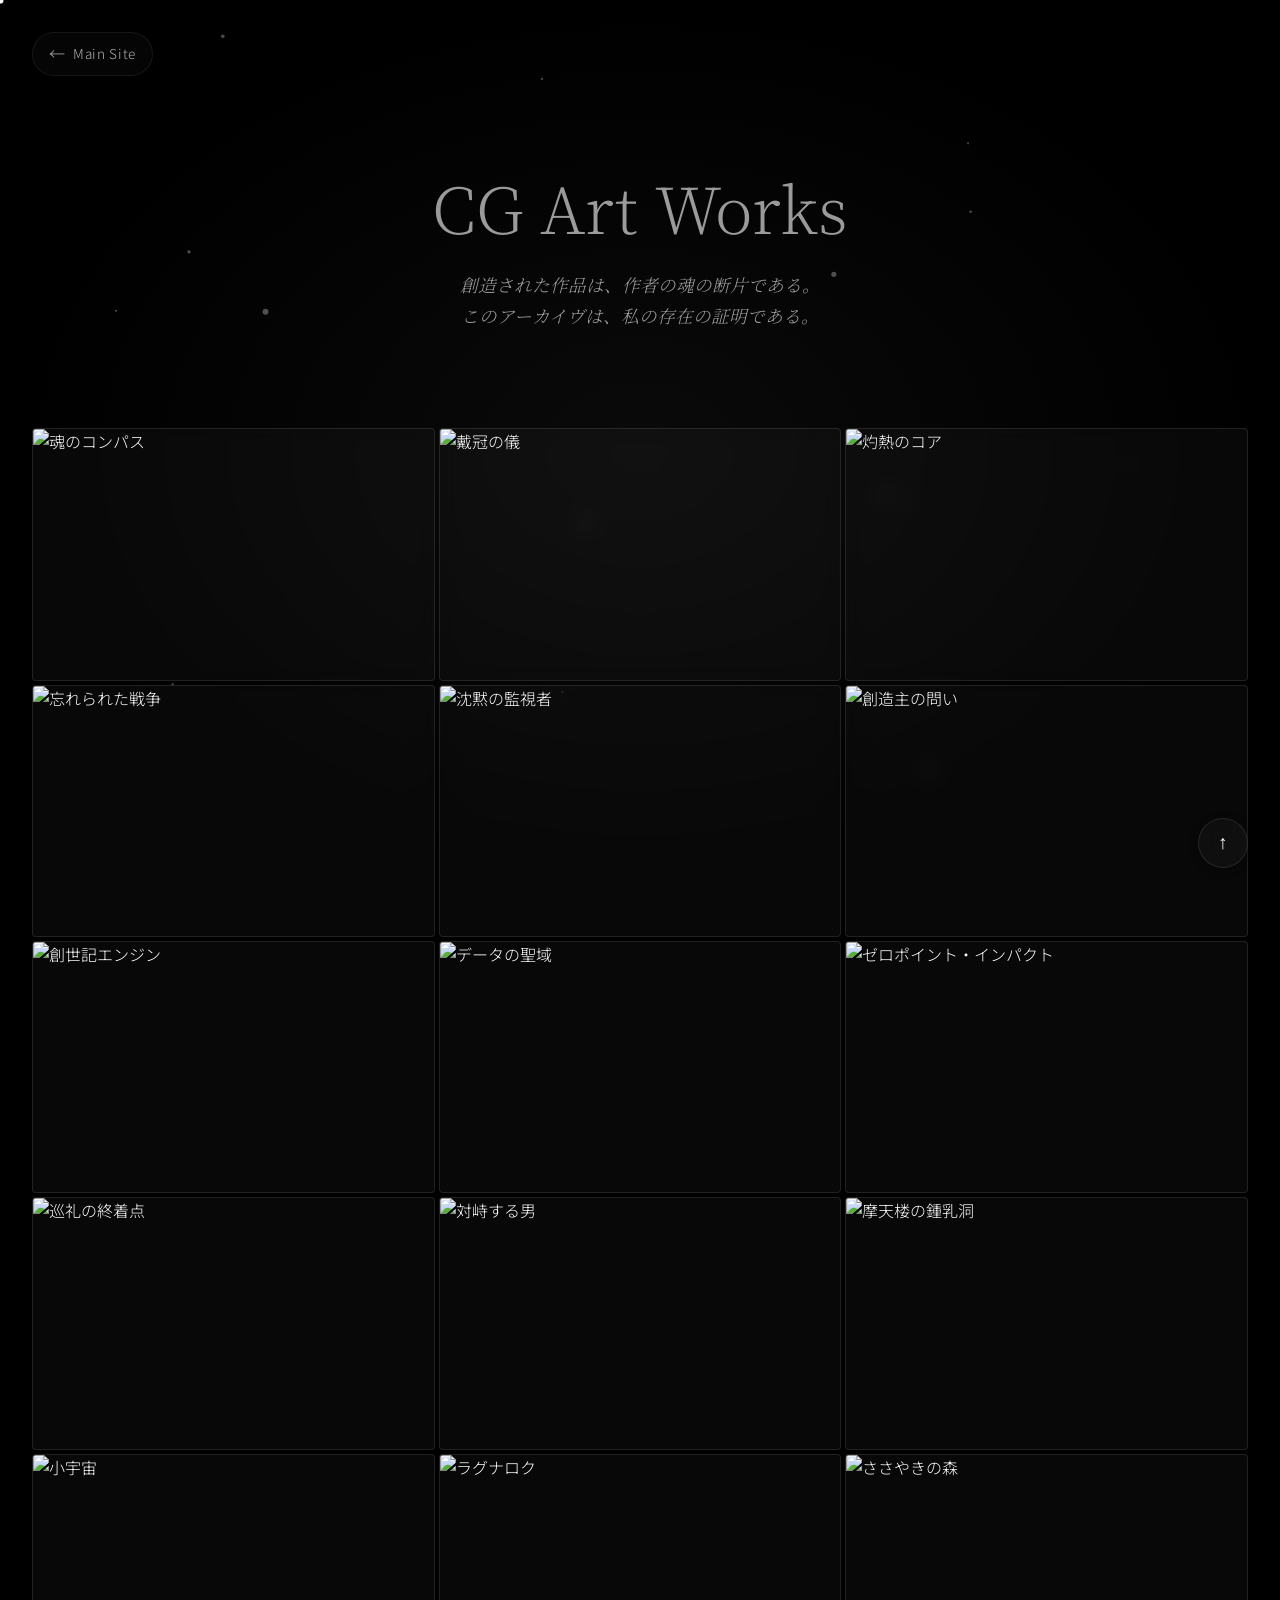
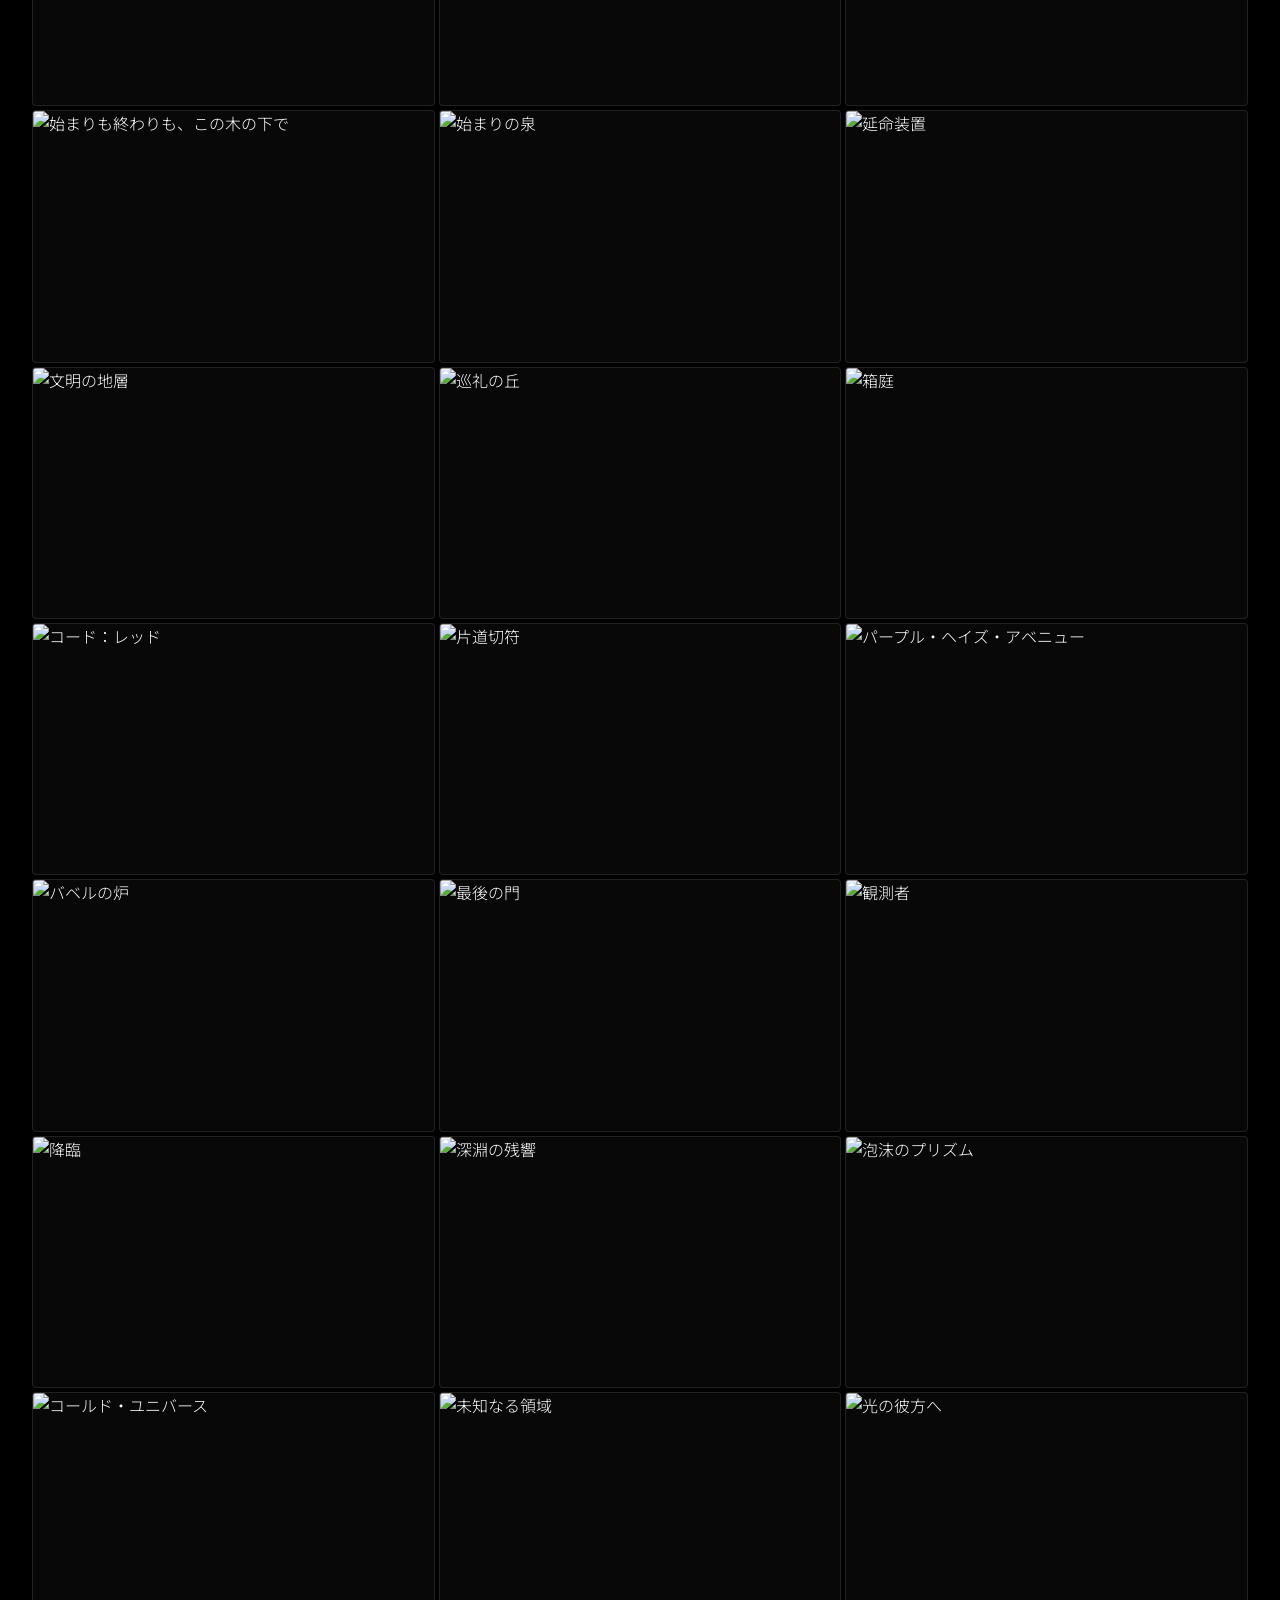
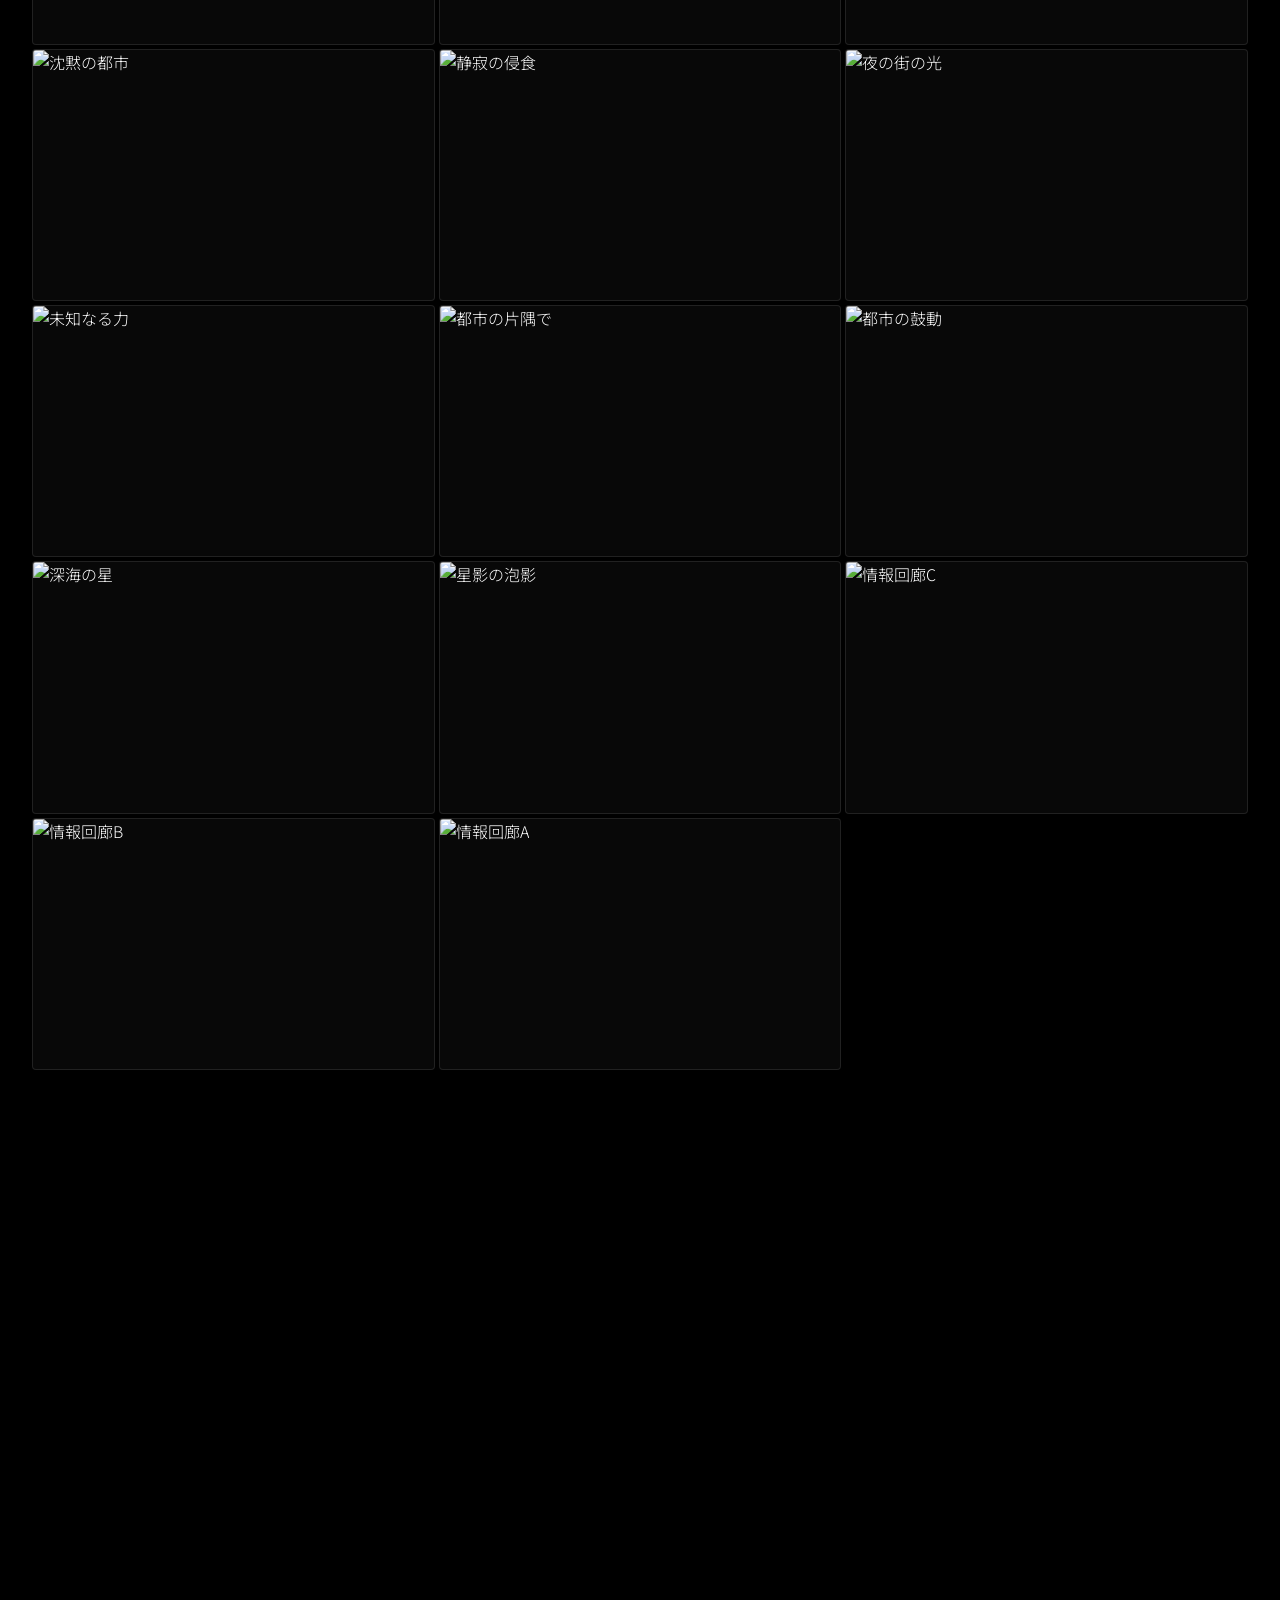
==== index.html @ 97fca93e "サイト改修" ====
<!DOCTYPE html>
<html lang="ja">

<head>
    <meta charset="UTF-8">
    <meta name="viewport" content="width=device-width, initial-scale=1.0">
    <title>CG Art Works - Furuya Takumi</title>
    <meta name="description" content="Furuya Takumi (FRYX) の3DCG作品集。Blender、Maya等で制作されたデジタルアートのアーカイヴ。">
    <link rel="preconnect" href="https://fonts.googleapis.com">
    <link rel="preconnect" href="https://fonts.gstatic.com" crossorigin>
    <link
        href="https://fonts.googleapis.com/css2?family=Noto+Sans+JP:wght@100;200;300;400;500;600;700;800;900&family=Noto+Serif+JP:wght@200;300;400;500;600;700;900&display=swap"
        rel="stylesheet">
    <link rel="stylesheet" href="styles/main.css">
    <link rel="stylesheet" href="styles/works.css">
</head>

<body>
    <!-- 呼吸する背景 -->
    <div class="breathing-void"></div>

    <!-- 生成される粒子 -->
    <canvas id="existence-canvas"></canvas>

    <!-- メイン構造 -->
    <div class="creation-container">
        <!-- メインサイトへの戻りリンク -->
        <a href="https://fryx404.github.io/" class="back-to-main" id="back-to-main">
            <span class="back-arrow">←</span>
            <span class="back-text">Main Site</span>
        </a>

        <!-- ヘッダー -->
        <header class="creation-header">
            <div class="header-content">
                <h1 class="page-title">
                    <span class="title-void">CG Art Works</span>
                </h1>
                <p class="page-philosophy">
                    創造された作品は、作者の魂の断片である。<br>
                    このアーカイヴは、私の存在の証明である。
                </p>

            </div>
        </header>

        <!-- 作品グリッド -->
        <main class="works-main">
            <div class="works-universe" id="works-universe">
                <!-- 作品は動的に生成 -->
            </div>

            <!-- 空の状態 -->
            <div class="void-state" id="void-state">
                <div class="void-content">
                    <div class="void-symbol">∅</div>
                    <h3 class="void-title">無の境地</h3>
                    <p class="void-description">
                        フィルター条件に該当する創造物は存在しません。<br>
                        別の視点から宇宙を眺めてみてください。
                    </p>
                </div>
            </div>
        </main>
    </div>

    <!-- 浮遊するアクションボタン -->
    <div class="floating-actions">
        <button class="action-btn" id="scroll-to-top" title="頂点への回帰">
            <div class="btn-essence">↑</div>
        </button>
    </div>

    <script src="scripts/main.js"></script>
    <script src="scripts/works-data.js"></script>
    <script src="scripts/gallery.js"></script>
</body>

</html>
---- styles/main.css ----
/* =================================================
   存在の証明 - ベーススタイル
   テーマ: 創造性と保存性、有と無、生と死
   ================================================= */

/* フォントとベース設定 */
@import url('https://fonts.googleapis.com/css2?family=Noto+Sans+JP:wght@100;200;300;400;500;600;700;800;900&family=Noto+Serif+JP:wght@200;300;400;500;600;700;900&display=swap');

:root {
    /* 色彩の哲学 */
    --void: #000000;
    --existence: #ffffff;
    --liminal: #0a0a0a;
    --whisper: rgba(255, 255, 255, 0.03);
    --breath: rgba(255, 255, 255, 0.1);
    --pulse: rgba(255, 255, 255, 0.2);
    --manifestation: rgba(255, 255, 255, 0.4);
    --essence: rgba(255, 255, 255, 0.6);
    --transcendence: rgba(255, 255, 255, 0.9);
    
    /* 時間の感覚 */
    --instant: 0.1s;
    --moment: 0.3s;
    --breath-cycle: 4s;
    --existence-cycle: 8s;
    --eternity: 20s;
    
    /* 空間の定義 */
    --void-space: 0;
    --minimal-space: 4px;
    --whisper-space: 8px;
    --breath-space: 16px;
    --presence-space: 32px;
    --existence-space: 64px;
    --infinite-space: 128px;
    
    /* タイポグラフィの重み */
    --weightless: 100;
    --whisper-weight: 200;
    --breath-weight: 300;
    --presence-weight: 400;
    --manifestation-weight: 600;
    --transcendence-weight: 900;
}

/* 無の基盤 */
* {
    margin: 0;
    padding: 0;
    box-sizing: border-box;
}

*::before,
*::after {
    box-sizing: border-box;
}

html {
    font-size: 16px;
    scroll-behavior: smooth;
}

body {
    font-family: 'Noto Sans JP', sans-serif;
    background: var(--void);
    color: var(--existence);
    line-height: 1.6;
    overflow-x: hidden;
    font-weight: var(--breath-weight);
    -webkit-font-smoothing: antialiased;
    -moz-osx-font-smoothing: grayscale;
}

/* 呼吸する背景 */
.breathing-void {
    position: fixed;
    top: 0;
    left: 0;
    width: 100vw;
    height: 100vh;
    background: radial-gradient(
        ellipse at center,
        var(--liminal) 0%,
        var(--void) 70%
    );
    z-index: -20;
    animation: breathe var(--breath-cycle) ease-in-out infinite;
}

@keyframes breathe {
    0%, 100% { transform: scale(1); opacity: 1; }
    50% { transform: scale(1.05); opacity: 0.8; }
}

/* 存在のキャンバス */
#existence-canvas {
    position: fixed;
    top: 0;
    left: 0;
    width: 100vw;
    height: 100vh;
    z-index: -10;
    pointer-events: none;
}

/* メインサイトへの戻りリンク */
.back-to-main {
    position: fixed;
    top: var(--presence-space);
    left: var(--presence-space);
    z-index: 999;
    display: flex;
    align-items: center;
    gap: var(--whisper-space);
    text-decoration: none;
    color: var(--existence);
    padding: var(--whisper-space) var(--breath-space);
    background: var(--whisper);
    border: 1px solid var(--breath);
    border-radius: 24px;
    backdrop-filter: blur(10px);
    transition: all var(--moment) ease;
    font-size: 0.85rem;
    font-weight: var(--breath-weight);
    opacity: 0.7;
}

.back-to-main:hover {
    opacity: 1;
    background: var(--breath);
    border-color: var(--essence);
    transform: translateX(-4px);
}

.back-arrow {
    font-size: 1rem;
    transition: transform var(--moment) ease;
}

.back-to-main:hover .back-arrow {
    transform: translateX(-3px);
}

.back-text {
    letter-spacing: 0.05em;
}

/* 時間の存在 */
.time-existence {
    position: fixed;
    bottom: var(--presence-space);
    left: var(--presence-space);
    z-index: 1000;
    text-align: left;
    pointer-events: none;
}

.current-time {
    font-family: 'Noto Sans JP', monospace;
    font-size: 1.2rem;
    font-weight: var(--breath-weight);
    margin-bottom: var(--whisper-space);
    opacity: 0.6;
}

.time-philosophy {
    font-size: 0.8rem;
    opacity: 0.4;
    font-style: italic;
    font-weight: var(--breath-weight);
}

/* レスポンシブデザイン */
@media (max-width: 768px) {
    :root {
        --presence-space: 16px;
        --infinite-space: 64px;
    }

    .back-to-main {
        top: var(--breath-space);
        left: var(--breath-space);
        font-size: 0.75rem;
        padding: 6px 12px;
    }

    .time-existence {
        bottom: var(--breath-space);
        left: var(--breath-space);
    }
}

@media (max-width: 480px) {
    .back-to-main {
        font-size: 0.7rem;
    }
}

/* アクセシビリティ */
@media (prefers-reduced-motion: reduce) {
    *,
    *::before,
    *::after {
        animation-duration: 0.01ms !important;
        animation-iteration-count: 1 !important;
        transition-duration: 0.01ms !important;
    }
}

/* フォーカス状態 */
button:focus,
a:focus {
    outline: 2px solid var(--essence);
    outline-offset: 2px;
}

/* 選択テキスト */
::selection {
    background: var(--pulse);
    color: var(--void);
}

::-moz-selection {
    background: var(--pulse);
    color: var(--void);
}
---- styles/works.css ----
/* =================================================
   3DCG Works - ギャラリー & イマーシブモーダル
   ================================================= */

/* Works専用コンテナ */
.creation-container {
    position: relative;
    z-index: 100;
    min-height: 100vh;
    padding: var(--infinite-space) var(--presence-space) calc(var(--presence-space) * 2);
    pointer-events: auto;
}

/* ヘッダー */
.creation-header {
    text-align: center;
    margin-bottom: calc(var(--presence-space) * 3);
    padding-top: 40px;
}

.header-content {
    max-width: 800px;
    margin: 0 auto;
}

.page-title {
    font-family: 'Noto Serif JP', serif;
    font-size: clamp(2.5rem, 6vw, 4rem);
    font-weight: var(--weightless);
    margin-bottom: 24px;
    line-height: 1.2;
}

.title-void {
    opacity: 0.6;
}

.page-philosophy {
    font-family: 'Noto Serif JP', serif;
    font-size: clamp(0.9rem, 2vw, 1.1rem);
    line-height: 1.8;
    opacity: 0.6;
    font-style: italic;
    max-width: 600px;
    margin: 0 auto;
}

/* 創造統計 */
.creation-stats {
    display: flex;
    justify-content: center;
    gap: var(--infinite-space);
    margin-top: var(--presence-space);
}

.stat-item {
    text-align: center;
}

.stat-number {
    display: block;
    font-size: 2.5rem;
    font-weight: var(--manifestation-weight);
    color: var(--essence);
    margin-bottom: var(--whisper-space);
    font-family: 'Noto Sans JP', sans-serif;
}

.stat-label {
    font-size: 0.9rem;
    opacity: 0.7;
    font-weight: var(--breath-weight);
    letter-spacing: 0.15em;
    text-transform: uppercase;
}

/* 作品宇宙 */
.works-main {
    position: relative;
    z-index: 30;
    max-width: 1600px;
    margin: 0 auto;
    pointer-events: auto;
}

.works-universe {
    display: grid;
    grid-template-columns: repeat(3, 1fr);
    gap: 4px;
    margin-bottom: 0;
}

/* 作品カード */
.work-constellation {
    position: relative;
    background: var(--whisper);
    border: 1px solid var(--breath);
    border-radius: 4px;
    backdrop-filter: blur(10px);
    transition: all var(--moment) ease;
    cursor: pointer;
    overflow: hidden;
    display: flex;
    flex-direction: column;
}

.work-constellation::before {
    content: '';
    position: absolute;
    top: 0;
    left: -100%;
    width: 100%;
    height: 100%;
    background: linear-gradient(
        90deg,
        transparent,
        rgba(255, 255, 255, 0.05),
        transparent
    );
    transition: left var(--moment) ease;
}

.work-constellation:hover::before {
    left: 100%;
}

.work-constellation:hover {
    background: var(--breath);
    border-color: var(--essence);
    transform: translateY(-5px);
    box-shadow: 0 10px 30px var(--pulse);
}

/* 作品画像 */
.work-image {
    position: relative;
    width: 100%;
    aspect-ratio: 16 / 10;
    overflow: hidden;
}

.work-image img {
    width: 100%;
    height: 100%;
    object-fit: cover;
    transition: all var(--moment) ease;
}

.work-constellation:hover .work-image img {
    transform: scale(1.05);
}

.image-overlay {
    position: absolute;
    top: 0;
    left: 0;
    width: 100%;
    height: 100%;
    background: rgba(0, 0, 0, 0.7);
    display: flex;
    align-items: center;
    justify-content: center;
    opacity: 0;
    transition: all var(--moment) ease;
}

.work-constellation:hover .image-overlay {
    opacity: 1;
}

.view-details {
    color: var(--existence);
    font-size: 0.9rem;
    font-weight: var(--breath-weight);
    padding: var(--whisper-space) var(--breath-space);
    border: 1px solid var(--breath);
    border-radius: 20px;
    background: var(--whisper);
    backdrop-filter: blur(10px);
}

/* 作品コンテンツ (非表示) */
.work-content {
    display: none;
}

.work-header {
    display: none;
}

.work-title {
    font-family: 'Noto Serif JP', serif;
    font-size: 1.5rem;
    font-weight: var(--manifestation-weight);
    margin-bottom: var(--whisper-space);
    color: var(--essence);
}

.work-type {
    font-size: 0.8rem;
    opacity: 0.6;
    font-weight: var(--breath-weight);
}

.work-description {
    display: none;
}

.work-meta {
    display: none;
}

/* 空の状態 */
.void-state {
    text-align: center;
    padding: var(--infinite-space);
    opacity: 0;
    transition: all var(--moment) ease;
}

.void-state.show {
    opacity: 1;
}

.void-content {
    max-width: 400px;
    margin: 0 auto;
}

.void-symbol {
    font-size: 4rem;
    font-weight: var(--weightless);
    opacity: 0.3;
    margin-bottom: var(--breath-space);
}

.void-title {
    font-family: 'Noto Serif JP', serif;
    font-size: 1.5rem;
    font-weight: var(--breath-weight);
    margin-bottom: var(--breath-space);
}

.void-description {
    font-size: 1rem;
    line-height: 1.6;
    opacity: 0.7;
}

/* 浮遊アクション */
.floating-actions {
    position: fixed;
    bottom: var(--presence-space);
    right: var(--presence-space);
    display: flex;
    flex-direction: column;
    gap: var(--breath-space);
    z-index: 2100;
}

.action-btn {
    width: 50px;
    height: 50px;
    background: var(--whisper);
    border: 1px solid var(--breath);
    border-radius: 50%;
    color: var(--existence);
    cursor: pointer;
    transition: all var(--moment) ease;
    backdrop-filter: blur(10px);
    display: flex;
    align-items: center;
    justify-content: center;
    box-shadow: 0 2px 10px rgba(0, 0, 0, 0.3);
}

.action-btn:hover {
    background: var(--breath);
    border-color: var(--essence);
    transform: scale(1.1);
    box-shadow: 0 0 20px var(--pulse);
}

.btn-essence {
    font-size: 1.2rem;
    font-weight: var(--manifestation-weight);
}


/* ============================================
   レスポンシブデザイン
   ============================================ */
@media (max-width: 1024px) {
    .works-universe {
        grid-template-columns: repeat(2, 1fr);
        gap: 4px;
    }
}

@media (max-width: 768px) {
    .creation-container {
        padding: calc(var(--presence-space) * 4) var(--breath-space) var(--presence-space);
    }
    
    .creation-header {
        padding-top: 20px;
    }
    
    .works-universe {
        grid-template-columns: repeat(2, 1fr);
        gap: 2px;
    }
    
    .creation-stats {
        flex-direction: column;
        gap: var(--breath-space);
    }
    
    .floating-actions {
        bottom: var(--breath-space);
        right: var(--breath-space);
    }
}

@media (max-width: 480px) {
    .work-constellation {
        padding: var(--breath-space);
    }
    
    .work-image {
        height: 250px;
    }
}
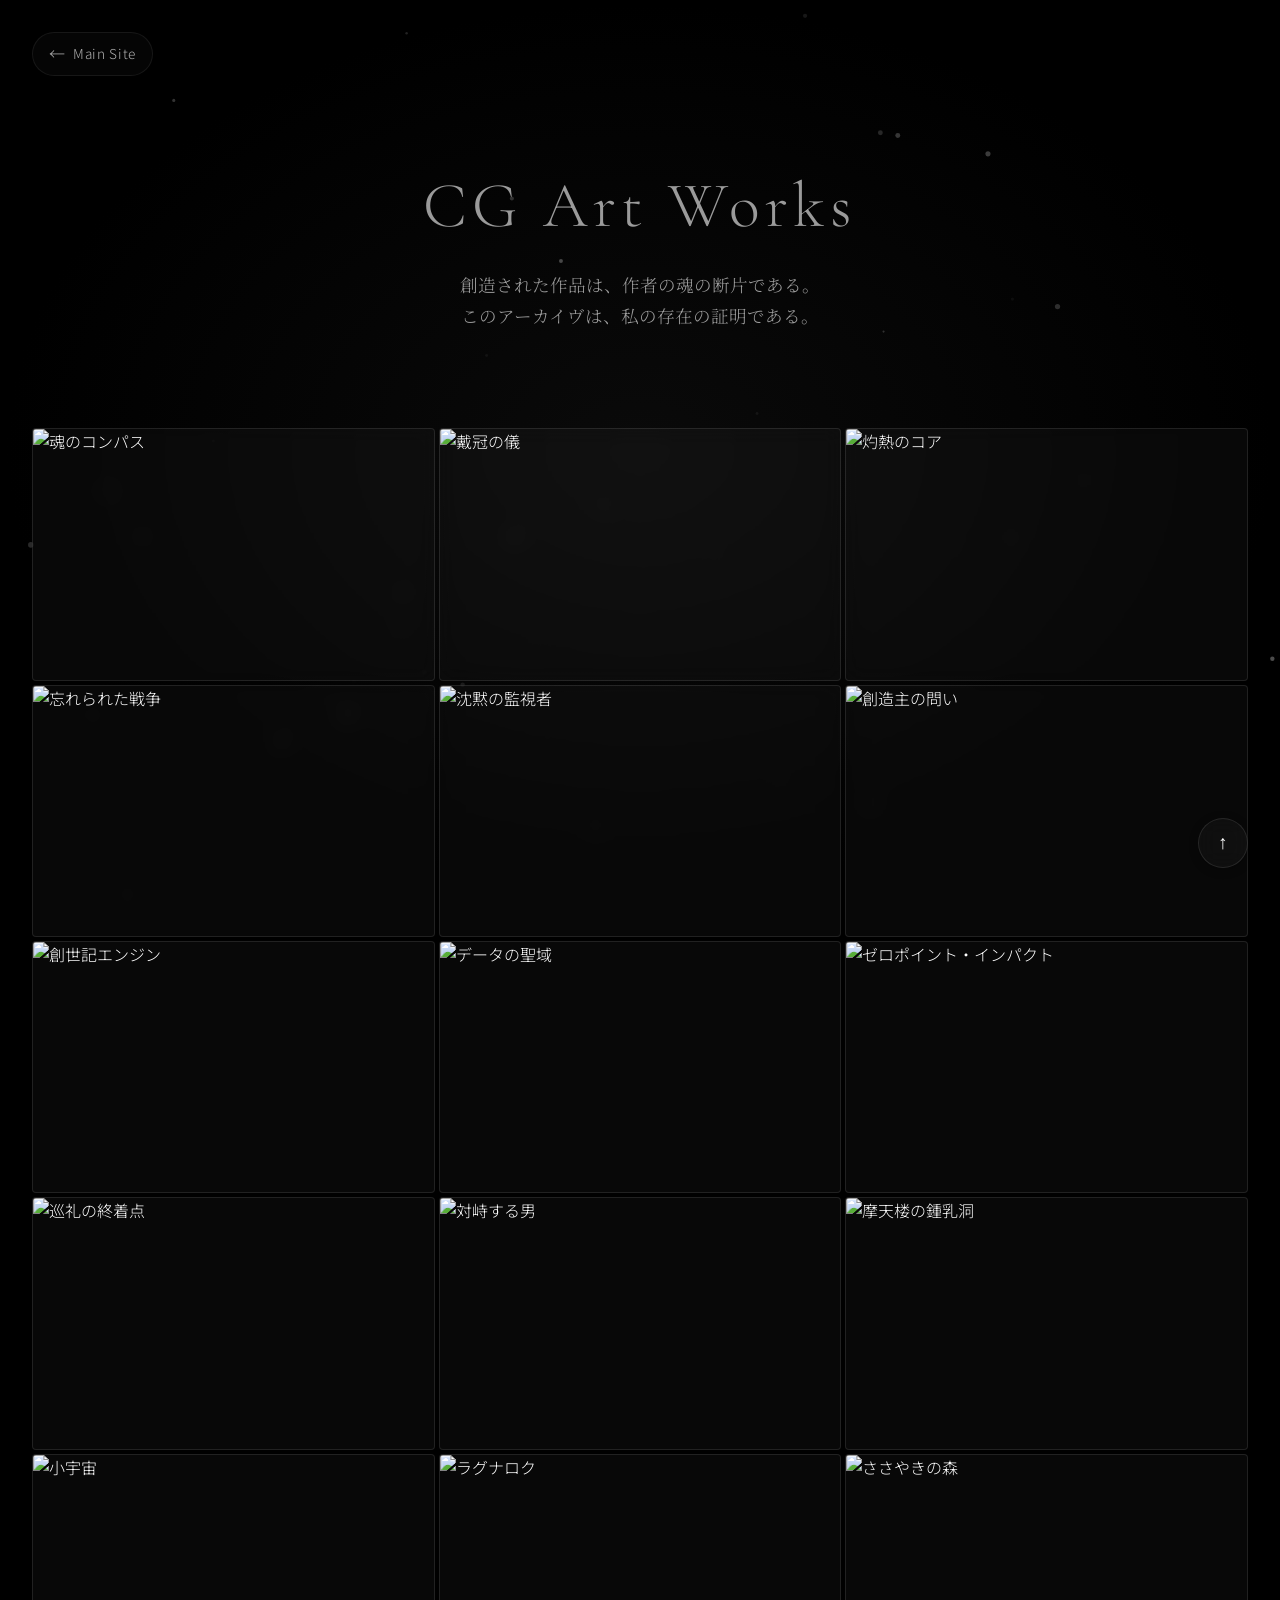
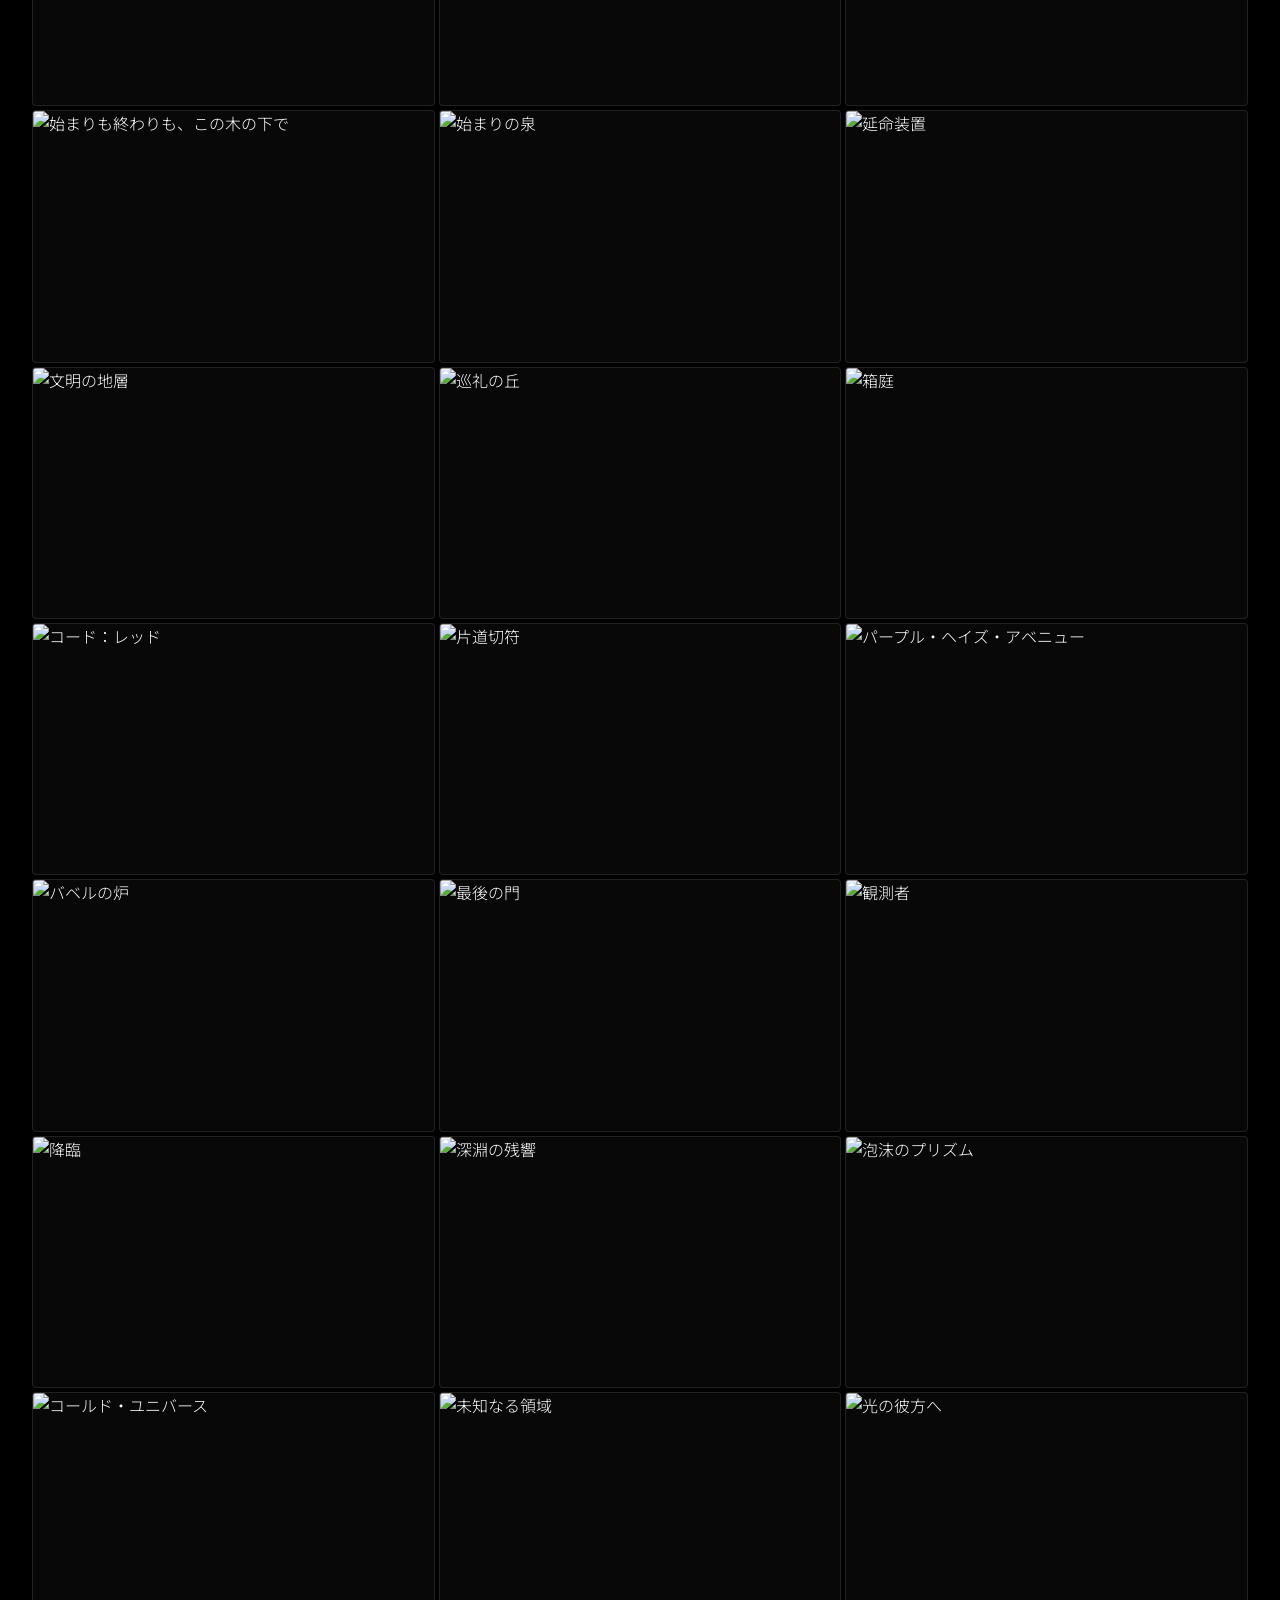
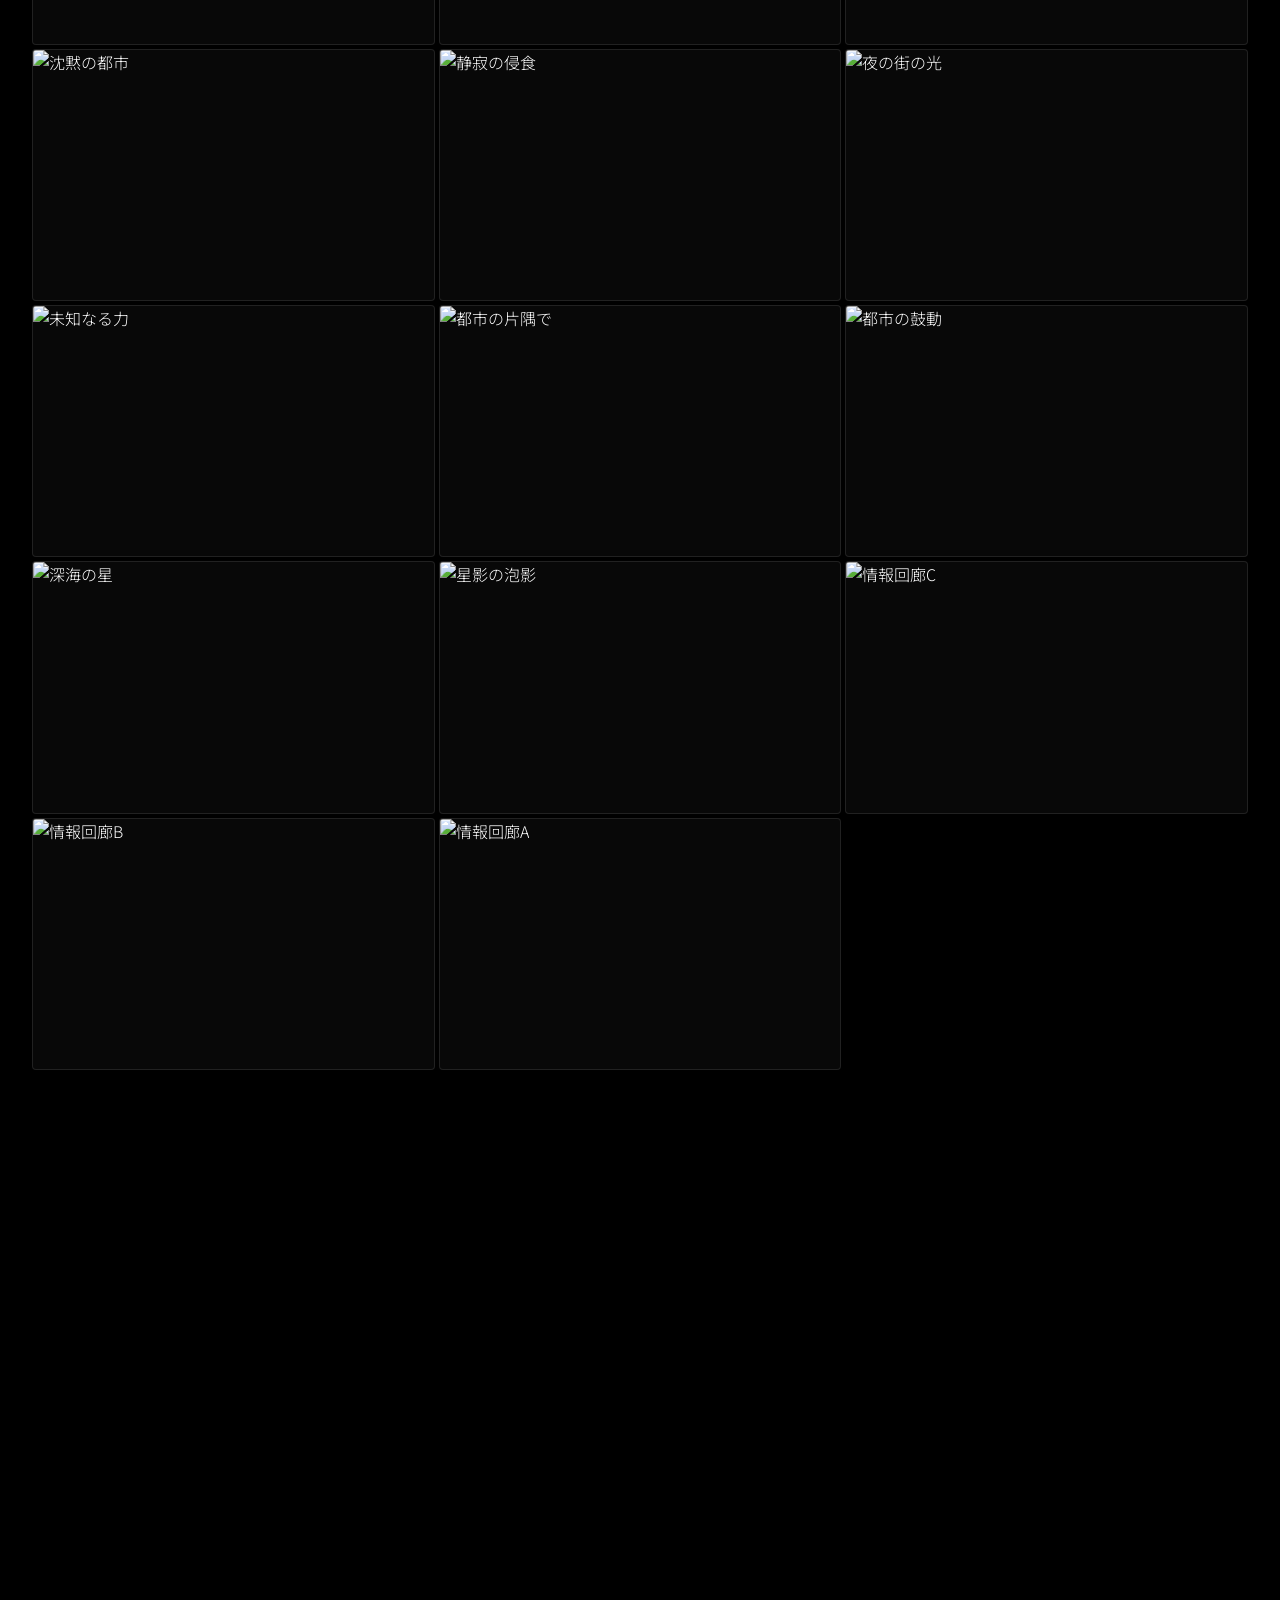
==== commit b5be7e89: "フォント更新" ====
--- a/index.html
+++ b/index.html
@@ -9,7 +9,7 @@
     <link rel="preconnect" href="https://fonts.googleapis.com">
     <link rel="preconnect" href="https://fonts.gstatic.com" crossorigin>
     <link
-        href="https://fonts.googleapis.com/css2?family=Noto+Sans+JP:wght@100;200;300;400;500;600;700;800;900&family=Noto+Serif+JP:wght@200;300;400;500;600;700;900&display=swap"
+        href="https://fonts.googleapis.com/css2?family=Cormorant+Garamond:wght@300;400&family=Noto+Sans+JP:wght@100;200;300;400;500;600;700;800;900&family=Noto+Serif+JP:wght@200;300;400;500;600;700;900&display=swap"
         rel="stylesheet">
     <link rel="stylesheet" href="styles/main.css">
     <link rel="stylesheet" href="styles/works.css">
--- a/styles/works.css
+++ b/styles/works.css
@@ -24,11 +24,12 @@
 }
 
 .page-title {
-    font-family: 'Noto Serif JP', serif;
+    font-family: 'Cormorant Garamond', serif;
     font-size: clamp(2.5rem, 6vw, 4rem);
-    font-weight: var(--weightless);
+    font-weight: 300;
     margin-bottom: 24px;
     line-height: 1.2;
+    letter-spacing: 0.08em;
 }
 
 .title-void {
@@ -40,7 +41,6 @@
     font-size: clamp(0.9rem, 2vw, 1.1rem);
     line-height: 1.8;
     opacity: 0.6;
-    font-style: italic;
     max-width: 600px;
     margin: 0 auto;
 }
